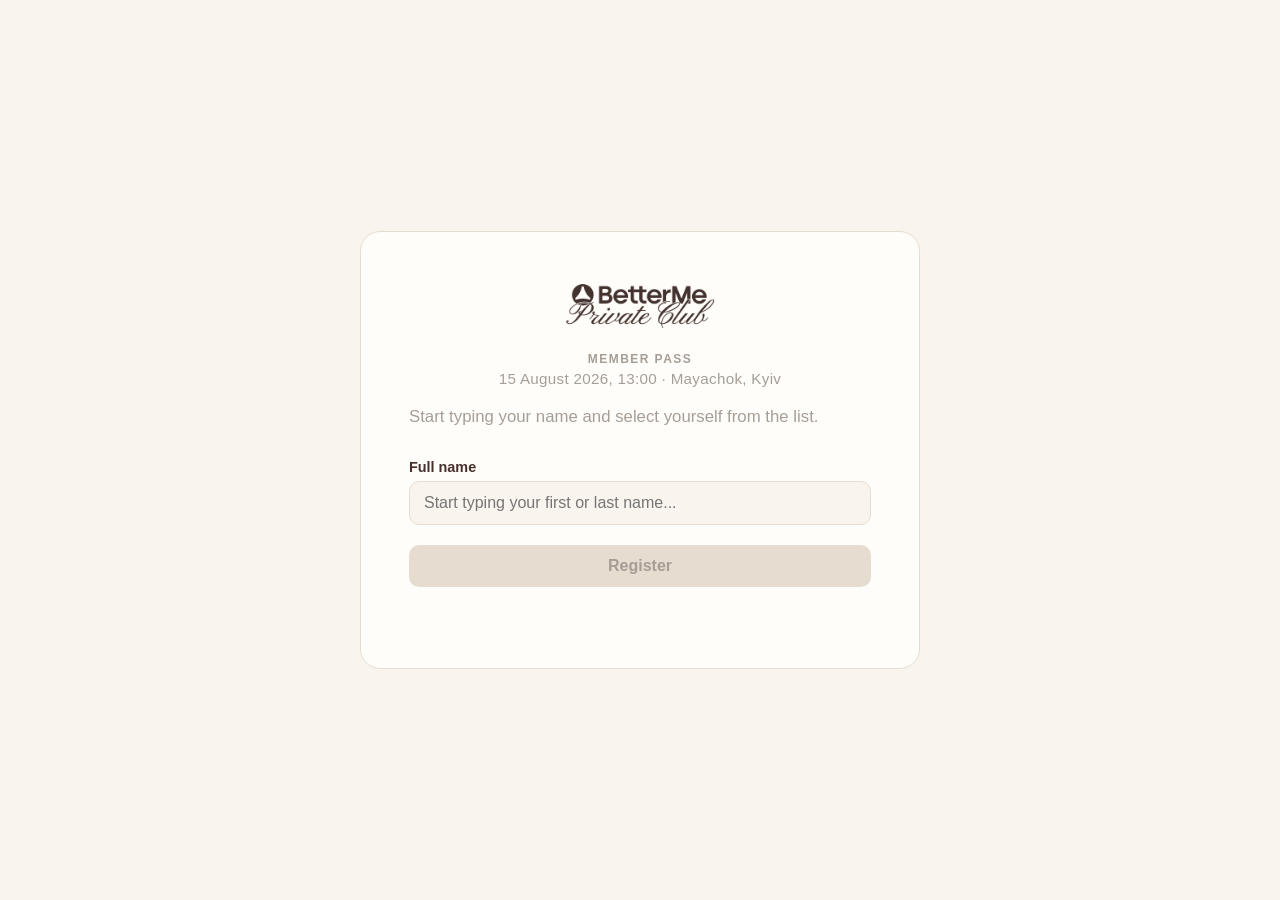
==== index.html @ d0351c12 "Add event registration form with name autocomplete Static site for BetterMe Private Club event regis" ====
<!DOCTYPE html>
<html lang="en">
<head>
<meta charset="UTF-8" />
<meta name="viewport" content="width=device-width, initial-scale=1.0" />
<title>BetterMe Private Club — Event Registration</title>
<link rel="preconnect" href="https://fonts.googleapis.com" />
<link rel="preconnect" href="https://fonts.gstatic.com" crossorigin />
<link
  href="https://fonts.googleapis.com/css2?family=Playfair+Display:ital@0;1&display=swap"
  rel="stylesheet"
/>
<link rel="stylesheet" href="style.css" />
</head>
<body>
  <main class="card">
    <img class="logo" src="assets/logo.png" alt="BetterMe Private Club" />
    <p class="eyebrow">Member Pass</p>
    <p class="event-meta">15 August 2026, 13:00 · Mayachok, Kyiv</p>
    <p class="subtitle">Start typing your name and select yourself from the list.</p>

    <form id="registration-form" autocomplete="off">
      <div class="field">
        <label for="name-input">Full name</label>
        <div class="autocomplete">
          <input
            type="text"
            id="name-input"
            placeholder="Start typing your first or last name..."
            autocomplete="off"
            required
          />
          <ul id="suggestions" class="suggestions" hidden></ul>
        </div>
      </div>

      <button type="submit" id="submit-btn" disabled>Register</button>
    </form>

    <p id="status" class="status" role="status"></p>
  </main>

  <script src="data/names.js"></script>
  <script src="config.js"></script>
  <script src="script.js"></script>
</body>
</html>
---- style.css ----
:root {
  color-scheme: light;
  --bg: #f9f4ed;
  --card-bg: #fffdfa;
  --text: #45302b;
  --muted: #a69e96;
  --border: #e6ddd0;
  --accent: #45302b;
  --accent-hover: #5f453e;
  --success: #4b7a52;
  --error: #a4453b;
}

* {
  box-sizing: border-box;
}

body {
  margin: 0;
  min-height: 100vh;
  display: flex;
  align-items: center;
  justify-content: center;
  padding: 24px;
  background: var(--bg);
  color: var(--text);
  font-family: -apple-system, BlinkMacSystemFont, "Segoe UI", Roboto, sans-serif;
}

.card {
  width: 100%;
  max-width: 440px;
  background: var(--card-bg);
  border: 1px solid var(--border);
  border-radius: 16px;
  padding: 32px;
  text-align: center;
}

.logo {
  height: 40px;
  width: auto;
  margin: 0 auto 16px;
  display: block;
}

.eyebrow {
  margin: 0 0 4px;
  color: var(--muted);
  font-size: 0.75rem;
  font-weight: 600;
  letter-spacing: 0.12em;
  text-transform: uppercase;
}

.event-meta {
  margin: 0 0 20px;
  color: var(--muted);
  font-size: 0.85rem;
  letter-spacing: 0.02em;
}

.subtitle {
  margin: 0 0 24px;
  color: var(--muted);
  font-size: 0.95rem;
  text-align: left;
}

.field {
  text-align: left;
  margin-bottom: 20px;
}

/* Комфортні пропорції для планшетів ~11" (напр. iPad 11") у портретній
   та альбомній орієнтації — ширші поля, крупніший текст під дотик. */
@media (min-width: 700px) {
  .card {
    max-width: 560px;
    padding: 48px;
    border-radius: 20px;
  }

  .logo {
    height: 52px;
    margin-bottom: 20px;
  }

  .event-meta {
    font-size: 0.95rem;
  }

  .subtitle {
    font-size: 1.05rem;
    margin-bottom: 32px;
  }

  label {
    font-size: 1rem;
  }

  input[type="text"] {
    padding: 16px 18px;
    font-size: 1.1rem;
    border-radius: 12px;
  }

  .suggestions {
    max-height: 280px;
    padding: 8px;
  }

  .suggestions li {
    padding: 14px 16px;
    font-size: 1.05rem;
  }

  button[type="submit"] {
    padding: 16px 18px;
    font-size: 1.1rem;
    border-radius: 12px;
  }

  .status {
    font-size: 1rem;
  }
}

label {
  display: block;
  margin-bottom: 6px;
  font-size: 0.9rem;
  font-weight: 600;
}

.autocomplete {
  position: relative;
}

input[type="text"] {
  width: 100%;
  padding: 12px 14px;
  font-size: 1rem;
  border: 1px solid var(--border);
  border-radius: 10px;
  background: var(--bg);
  color: var(--text);
}

input[type="text"]:focus {
  outline: none;
  border-color: var(--accent);
}

.suggestions {
  position: absolute;
  z-index: 10;
  top: calc(100% + 4px);
  left: 0;
  right: 0;
  max-height: 220px;
  overflow-y: auto;
  margin: 0;
  padding: 6px;
  list-style: none;
  background: var(--card-bg);
  border: 1px solid var(--border);
  border-radius: 10px;
  box-shadow: 0 8px 24px rgba(0, 0, 0, 0.12);
}

.suggestions li {
  padding: 10px 12px;
  border-radius: 8px;
  cursor: pointer;
  font-size: 0.95rem;
}

.suggestions li:hover,
.suggestions li.active {
  background: var(--accent);
  color: #fff;
}

.suggestions .empty {
  color: var(--muted);
  cursor: default;
}

.suggestions .empty:hover {
  background: none;
  color: var(--muted);
}

button[type="submit"] {
  width: 100%;
  padding: 12px 14px;
  font-size: 1rem;
  font-weight: 600;
  color: #fff;
  background: var(--accent);
  border: none;
  border-radius: 10px;
  cursor: pointer;
  transition: background 0.15s ease;
}

button[type="submit"]:hover:not(:disabled) {
  background: var(--accent-hover);
}

button[type="submit"]:disabled {
  background: var(--border);
  color: var(--muted);
  cursor: not-allowed;
}

.status {
  min-height: 1.2em;
  margin: 16px 0 0;
  font-size: 0.9rem;
  text-align: center;
}

.status.success {
  color: var(--success);
}

.status.error {
  color: var(--error);
}
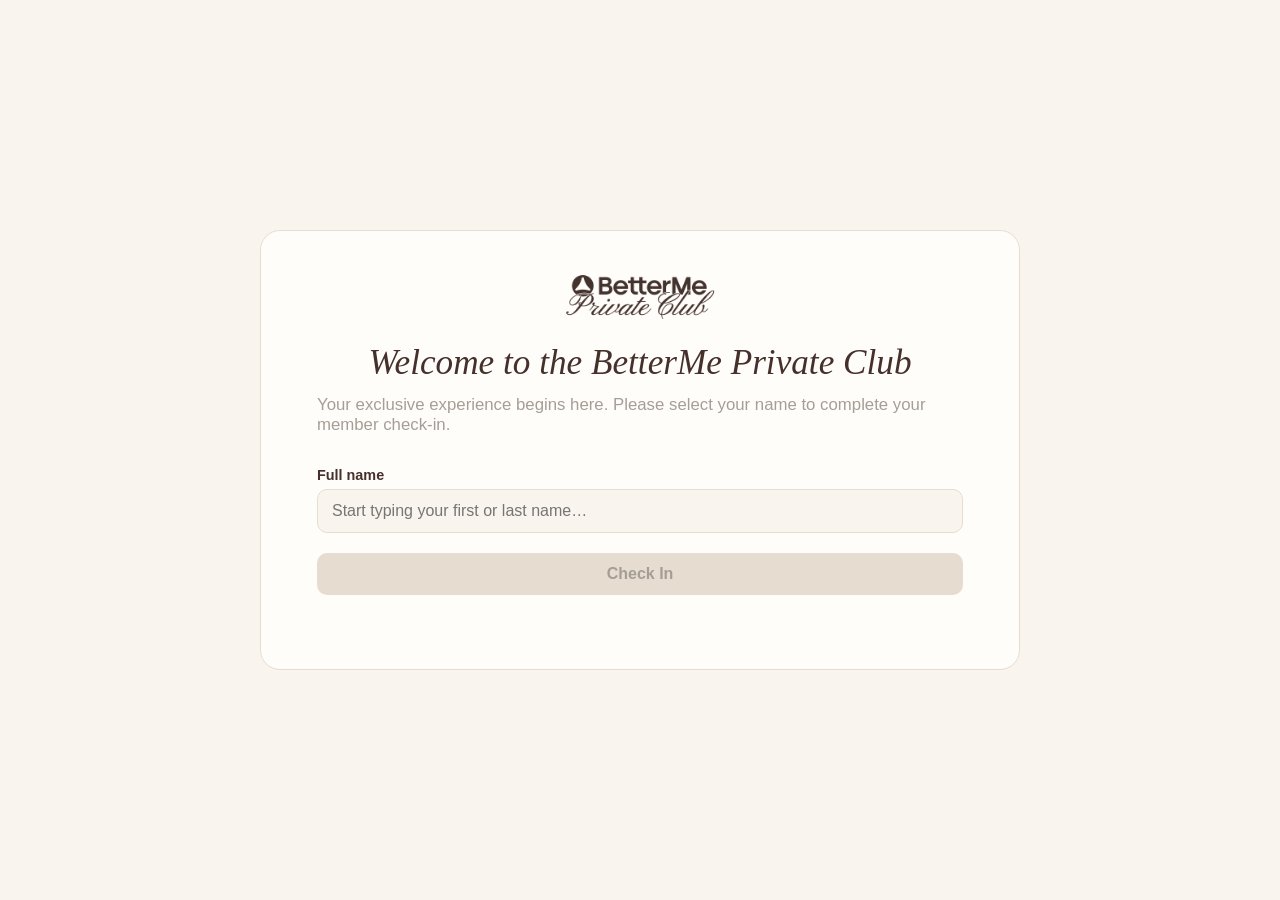
==== commit a4dc6d72: "Update welcome copy and fix heading/card sizing Match the "Check In" wording, keep the welcome line " ====
--- a/index.html
+++ b/index.html
@@ -3,7 +3,7 @@
 <head>
 <meta charset="UTF-8" />
 <meta name="viewport" content="width=device-width, initial-scale=1.0" />
-<title>BetterMe Private Club — Event Registration</title>
+<title>BetterMe Private Club — Member Check-In</title>
 <link rel="preconnect" href="https://fonts.googleapis.com" />
 <link rel="preconnect" href="https://fonts.gstatic.com" crossorigin />
 <link
@@ -15,9 +15,8 @@
 <body>
   <main class="card">
     <img class="logo" src="assets/logo.png" alt="BetterMe Private Club" />
-    <p class="eyebrow">Member Pass</p>
-    <p class="event-meta">15 August 2026, 13:00 · Mayachok, Kyiv</p>
-    <p class="subtitle">Start typing your name and select yourself from the list.</p>
+    <h1 class="welcome">Welcome to the BetterMe Private Club</h1>
+    <p class="subtitle">Your exclusive experience begins here. Please select your name to complete your member check-in.</p>
 
     <form id="registration-form" autocomplete="off">
       <div class="field">
@@ -26,7 +25,7 @@
           <input
             type="text"
             id="name-input"
-            placeholder="Start typing your first or last name..."
+            placeholder="Start typing your first or last name…"
             autocomplete="off"
             required
           />
@@ -34,7 +33,7 @@
         </div>
       </div>
 
-      <button type="submit" id="submit-btn" disabled>Register</button>
+      <button type="submit" id="submit-btn" disabled>Check In</button>
     </form>
 
     <p id="status" class="status" role="status"></p>
--- a/style.css
+++ b/style.css
@@ -29,7 +29,7 @@
 
 .card {
   width: 100%;
-  max-width: 440px;
+  max-width: 560px;
   background: var(--card-bg);
   border: 1px solid var(--border);
   border-radius: 16px;
@@ -44,20 +44,22 @@
   display: block;
 }
 
-.eyebrow {
-  margin: 0 0 4px;
-  color: var(--muted);
-  font-size: 0.75rem;
-  font-weight: 600;
-  letter-spacing: 0.12em;
-  text-transform: uppercase;
-}
-
-.event-meta {
-  margin: 0 0 20px;
-  color: var(--muted);
-  font-size: 0.85rem;
-  letter-spacing: 0.02em;
+.welcome {
+  font-family: "Playfair Display", Georgia, serif;
+  font-style: italic;
+  font-weight: 500;
+  font-size: clamp(0.75rem, calc(5.86vw - 7px), 1.75rem);
+  white-space: nowrap;
+  margin: 0 0 12px;
+}
+
+/* Дуже вузькі екрани (рідкісні старі телефони) — дозволяємо перенос,
+   аби заголовок не виходив за межі картки. */
+@media (max-width: 360px) {
+  .welcome {
+    white-space: normal;
+    font-size: 1rem;
+  }
 }
 
 .subtitle {
@@ -76,8 +78,8 @@
    та альбомній орієнтації — ширші поля, крупніший текст під дотик. */
 @media (min-width: 700px) {
   .card {
-    max-width: 560px;
-    padding: 48px;
+    max-width: 760px;
+    padding: 40px 56px;
     border-radius: 20px;
   }
 
@@ -86,8 +88,8 @@
     margin-bottom: 20px;
   }
 
-  .event-meta {
-    font-size: 0.95rem;
+  .welcome {
+    font-size: clamp(1.8rem, calc(5.86vw - 10px), 2.2rem);
   }
 
   .subtitle {
